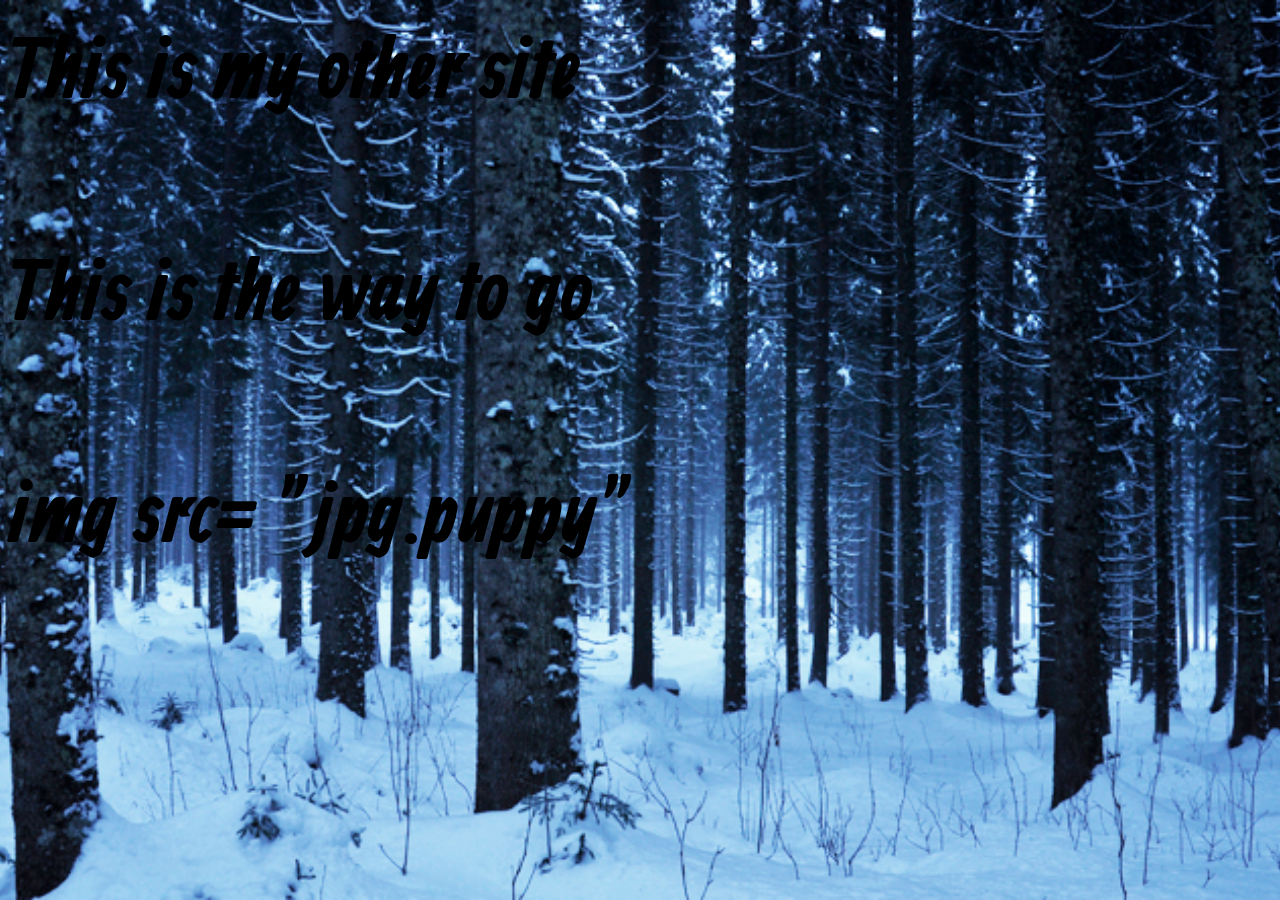
==== animal.html @ 691ff032 "new html" ====
<html>
<head>
  <link rel="stylesheet" href="style.css">
<link href="https://fonts.googleapis.com/css?family=Ranga|Cinzel" rel="stylesheet">			
<title>Super Duper Dropper</title>
<link href="favicon.ico" rel="icon" type="image/x-icon">
</head>
<body>
<h1>This is my other site
<p id="no">This is the way to go</p>
img src= "jpg.puppy"
</body>
</html>
---- style.css ----
#keyframes chocolate{
	0% {color:#4286f4;}
	25%{color:#9242f4;}
	50%{color:#f442d7;}
	75%{color:#e8f442;}
	100%{color:#42f4aa;}
}

@-webkit-keyframes chocolate{
	0% {color:#4286f4;}
	25%{color:#9242f4;}
	50%{color:#f442d7;}
	75%{color:#e8f442;}
	100%{color:#42f4aa;}
}
h1{
	-webkit-animation-name: chocolate; /* Safari 4.0 - 8.0 */
    	-webkit-animation-duration: 1s;
    	animation-name: chocolate;
  	animation-duration: 1s;
  	animation-iteration-count: infinite;
  	-webkit-animation-iteration-count: infinite;
	font-size:90px;
	font-family: 'Ranga', cursive;

}

img{
  height:400px;
  width:auto;
}

body {
  background: url("snow.jpeg") no-repeat center center fixed;
  -webkit-background-size: cover;
  -moz-background-size: cover;
  -o-background-size: cover;
  background-size: cover;
}


#meow{
	font-size:45px;
	color: purple;
	font-family: 'Eagle Lake', cursive;
}
#keyframes chocolate{
	0% {color:#4286f4;}
	25%{color:#9242f4;}
	50%{color:#f442d7;}
	75%{color:#e8f442;}
	100%{color:#42f4aa;}
}

@-webkit-keyframes chocolate{
	0% {color:#4286f4;}
	25%{color:#9242f4;}
	50%{color:#f442d7;}
	75%{color:#e8f442;}
	100%{color:#42f4aa;}
}
#yes{
	-webkit-animation-name: chocolate; /* Safari 4.0 - 8.0 */
    	-webkit-animation-duration: 1s;
    	animation-name: chocolate;
  	animation-duration: 1s;
  	animation-iteration-count: infinite;
  	-webkit-animation-iteration-count: infinite;
	font-size:60px;
	font-family: 'Cinzel', serif;

}
ol{
  color: white;
  font-size: 30px;
}

table,th,td{
	border: 1px red;
	border-style: solid;
}
th{
	background-color: #19e8d3;
	color: white;
}
td{
	background-color: #ffffff;
	color: black;
}
#Lion{
	margin-left:25%
}
#sexy{

}
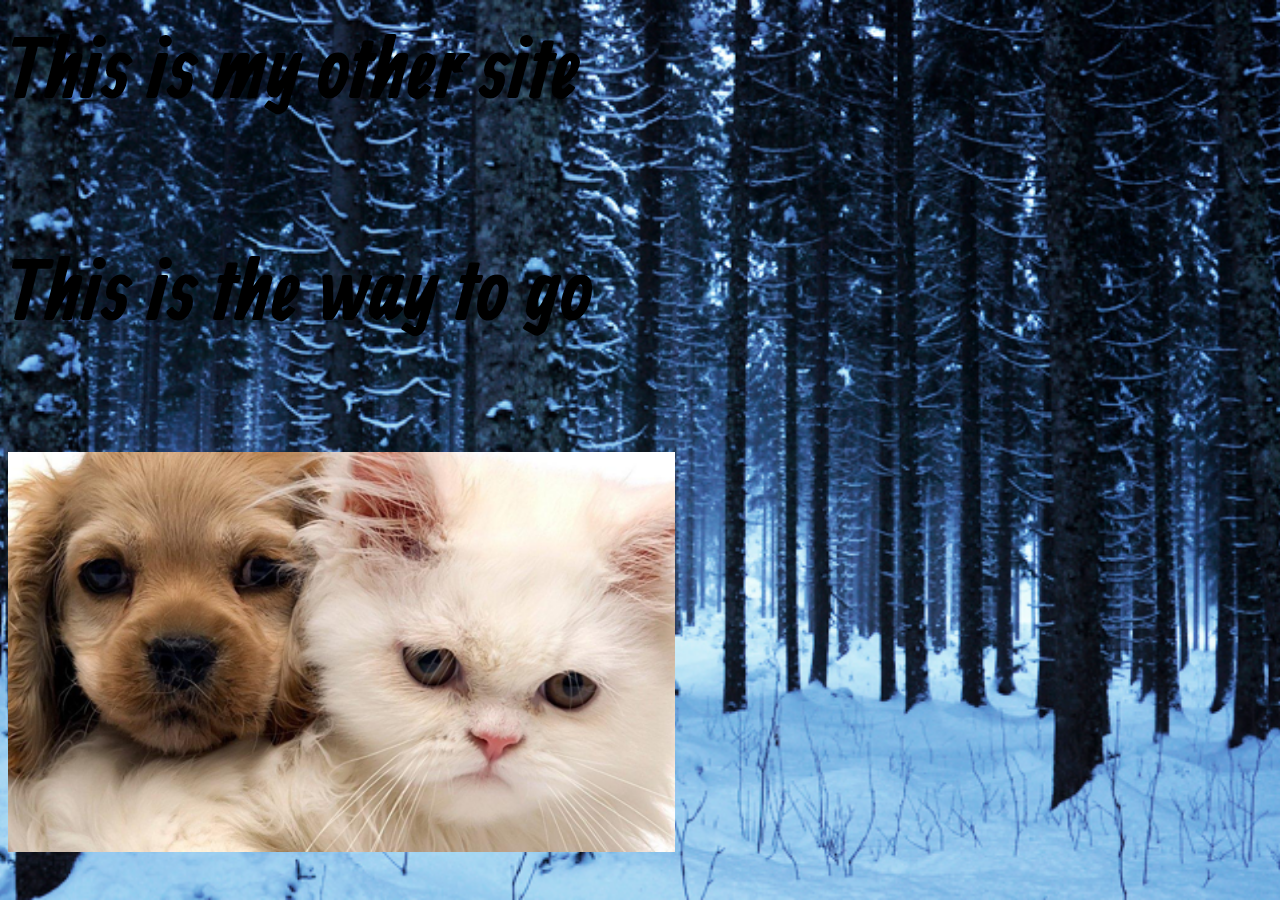
==== commit 4e8ae1bd: "html" ====
--- a/animal.html
+++ b/animal.html
@@ -1,14 +1,13 @@
 <html>
 <head>
   <link rel="stylesheet" href="style.css">
-<link href="https://fonts.googleapis.com/css?family=Ranga|Cinzel" rel="stylesheet">			
+<link href="https://fonts.googleapis.com/css?family=Ranga|Cinzel" rel="stylesheet">
 <title>Super Duper Dropper</title>
 <link href="favicon.ico" rel="icon" type="image/x-icon">
 </head>
 <body>
 <h1>This is my other site
 <p id="no">This is the way to go</p>
-img src= "jpg.puppy"
+<img src= "jpg.puppy">
 </body>
 </html>
-
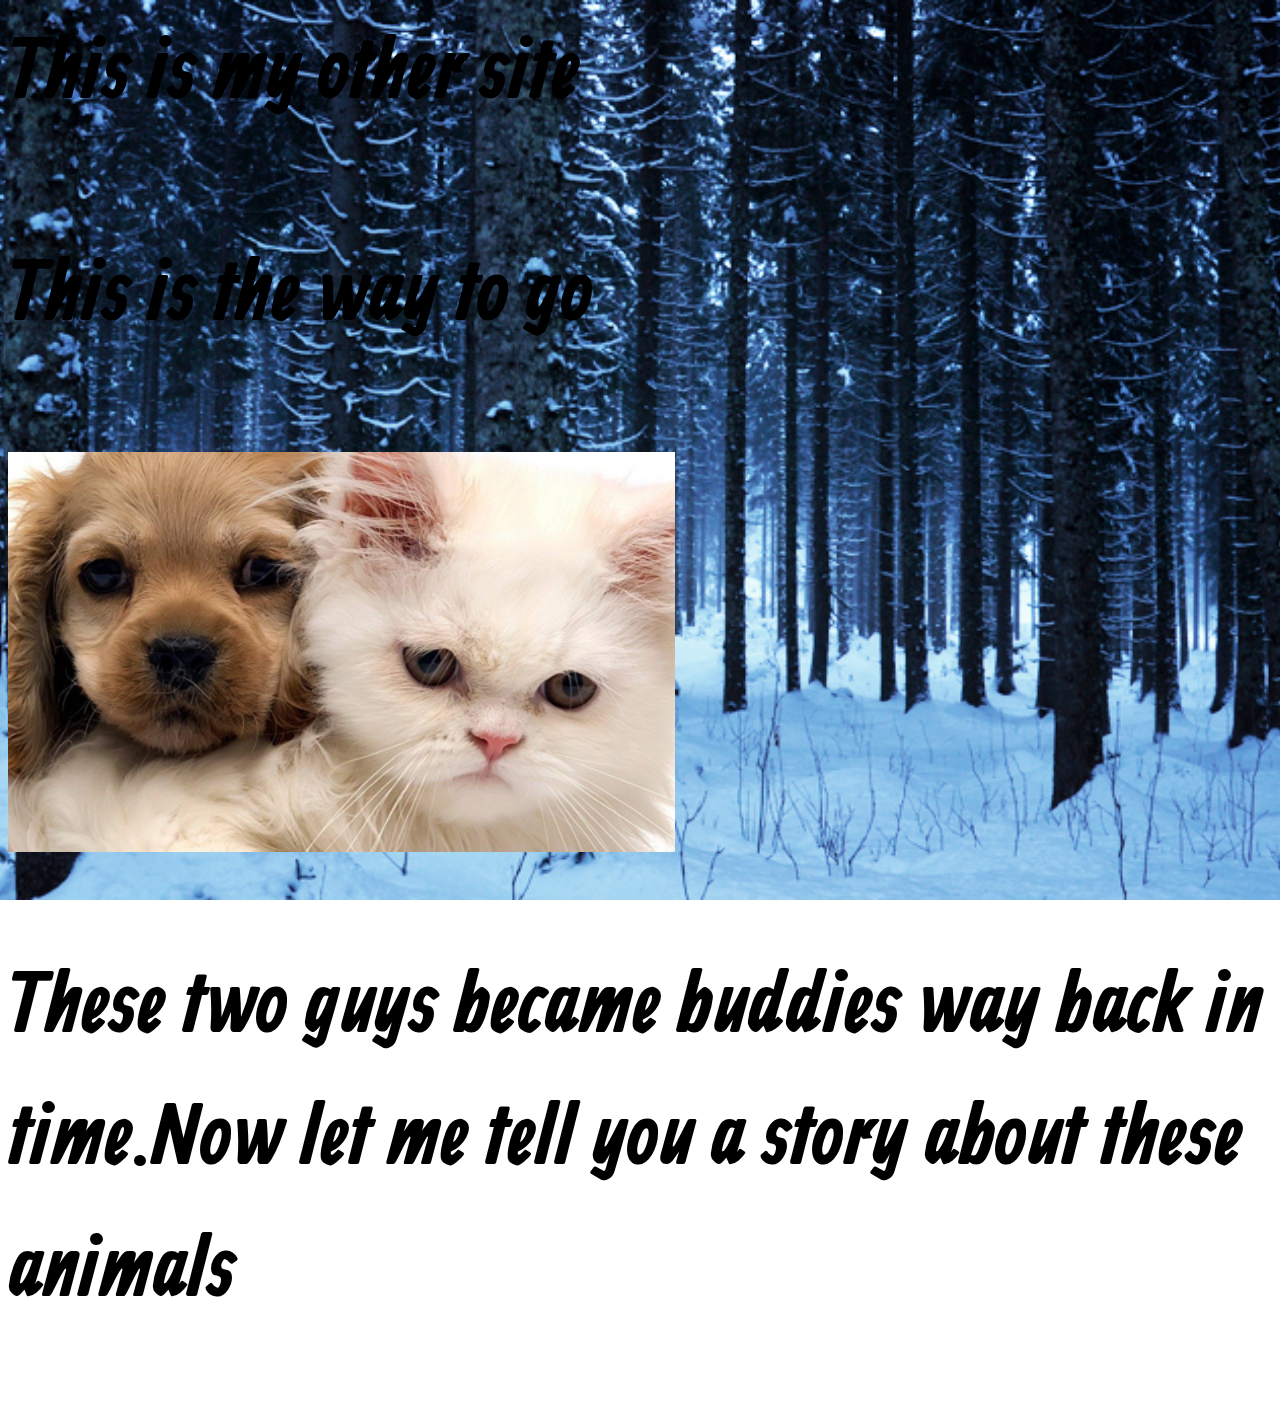
==== commit e953bcc9: "nice" ====
--- a/animal.html
+++ b/animal.html
@@ -9,5 +9,6 @@
 <h1>This is my other site
 <p id="no">This is the way to go</p>
 <img src= "jpg.puppy">
+<p id="Just">These two guys became buddies way back in time.Now let me tell you a story about these animals
 </body>
 </html>
--- a/style.css
+++ b/style.css
@@ -89,7 +89,9 @@
 }
 #Lion{
 	margin-left:25%
+	height:200px;
+	width:auto;
 }
-#sexy{
-
+#nice{
+ color: white;
 }
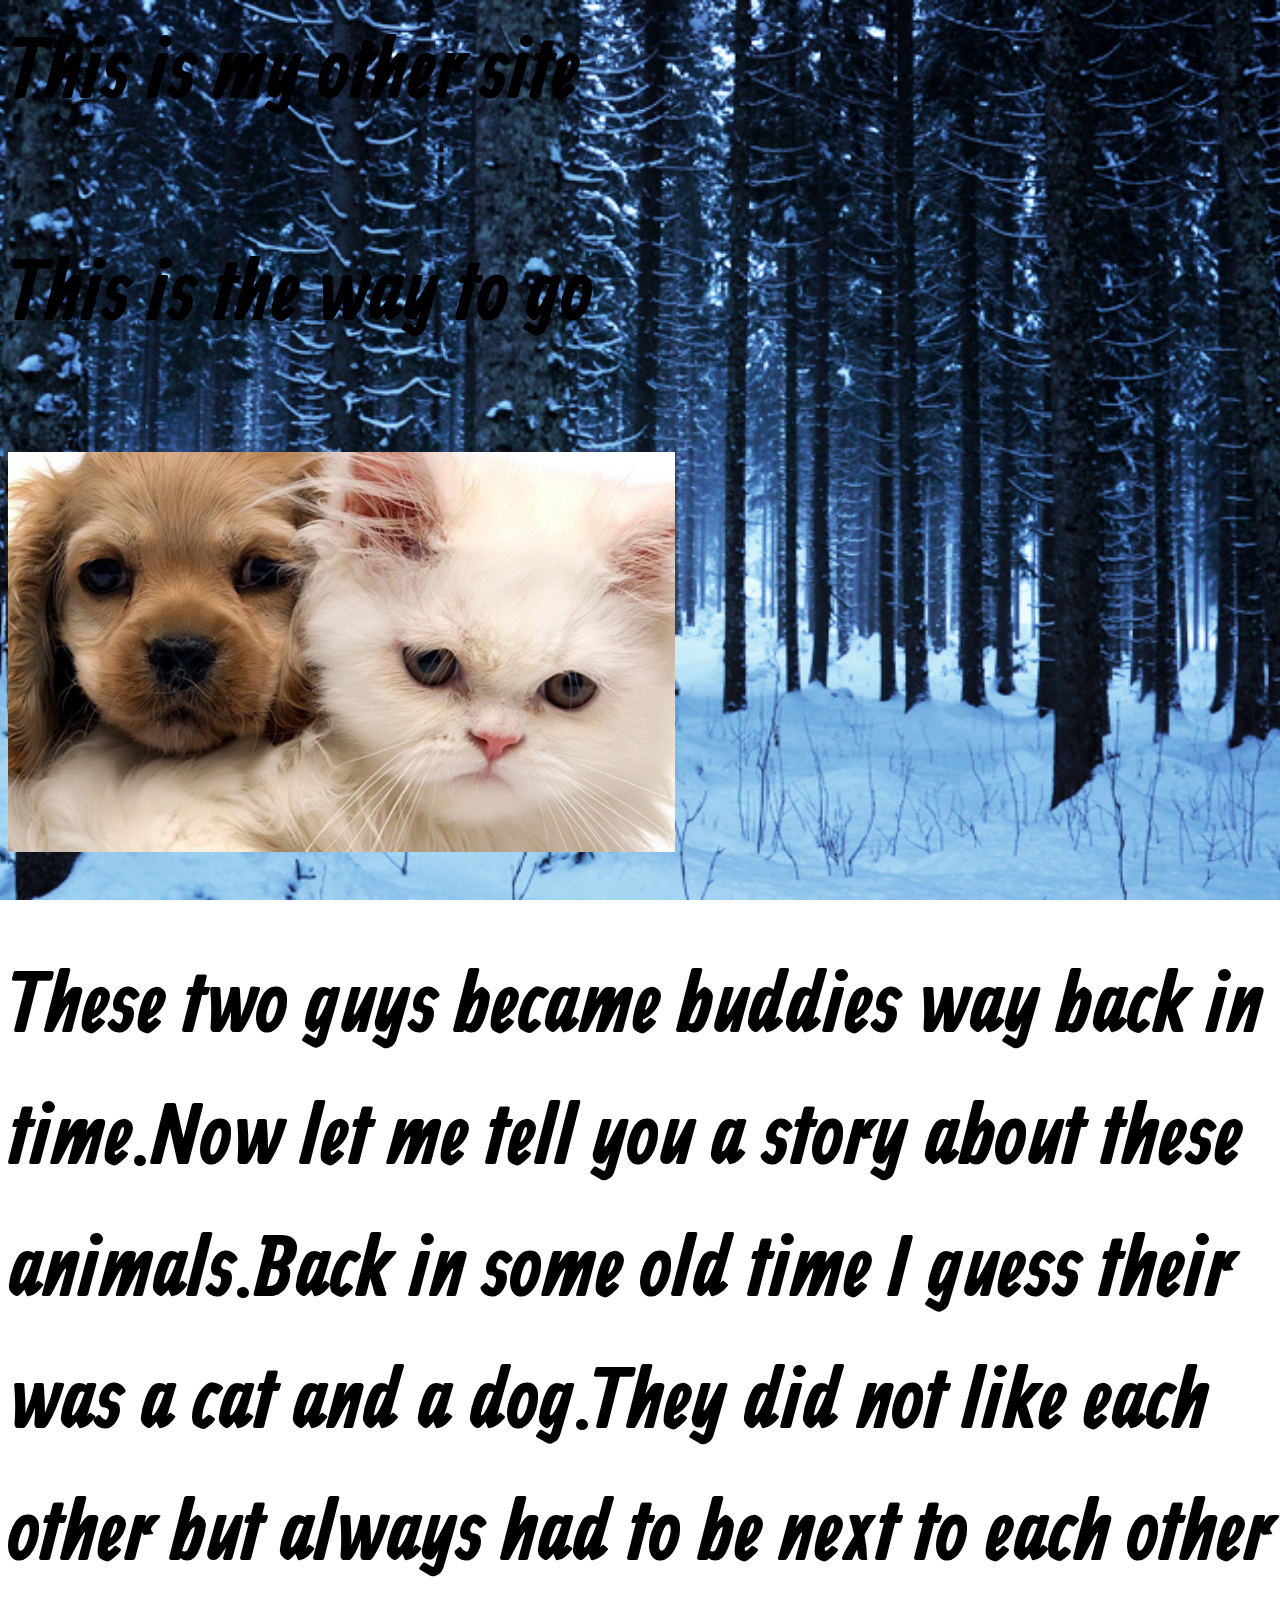
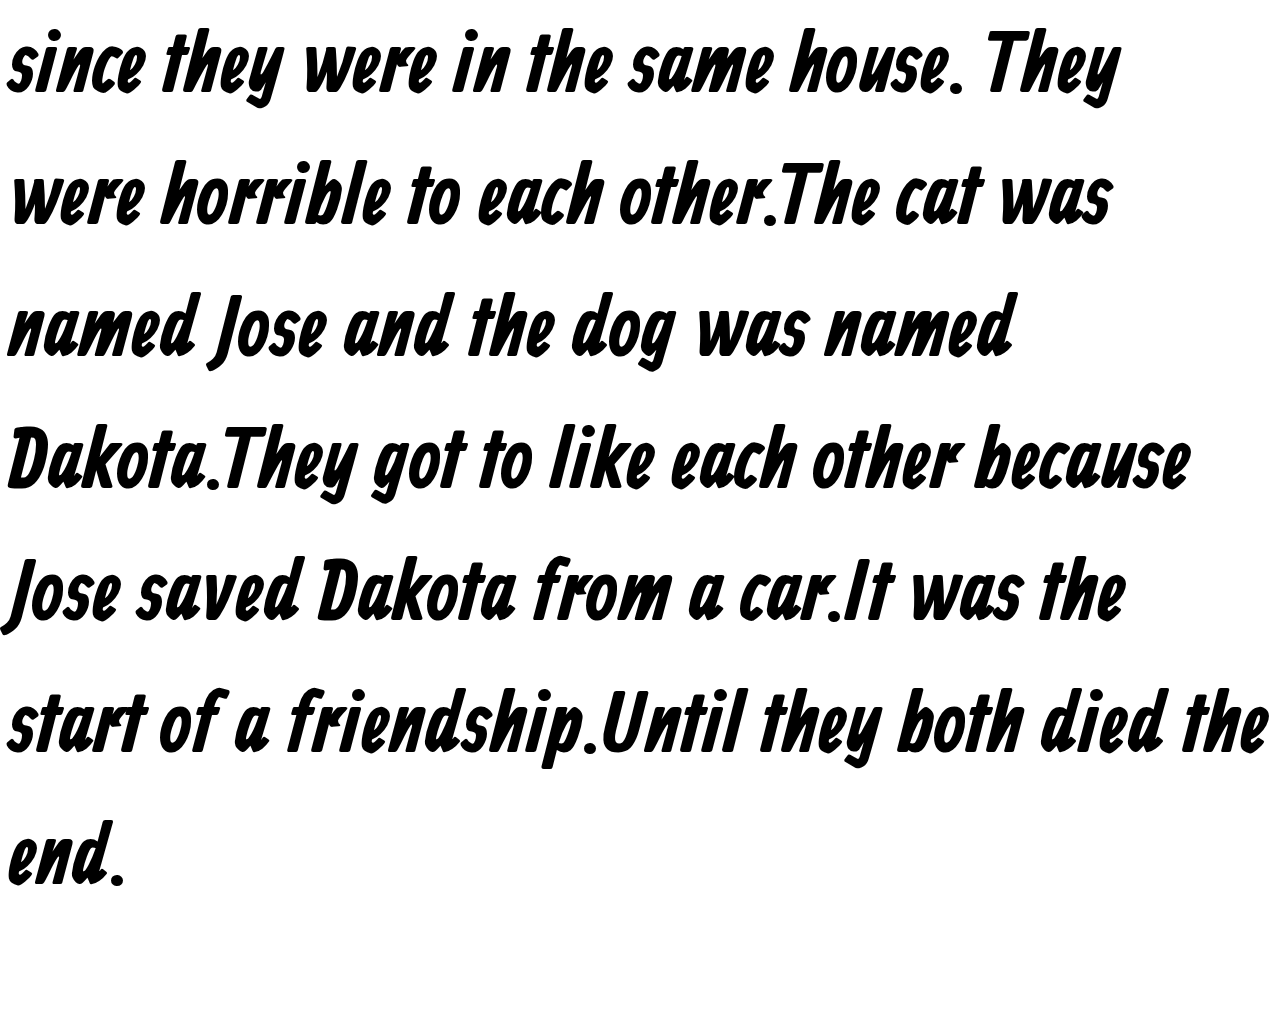
==== commit 8acaf495: "nice'" ====
--- a/animal.html
+++ b/animal.html
@@ -9,6 +9,6 @@
 <h1>This is my other site
 <p id="no">This is the way to go</p>
 <img src= "jpg.puppy">
-<p id="Just">These two guys became buddies way back in time.Now let me tell you a story about these animals
+<p id="Just">These two guys became buddies way back in time.Now let me tell you a story about these animals.Back in some old time I guess their was a cat and a dog.They did not like each other but always had to be next to each other since they were in the same house. They were horrible to each other.The cat was named Jose and the dog was named Dakota.They got to like each other because Jose saved Dakota from a car.It was the start of a friendship.Until they both died the end.
 </body>
 </html>
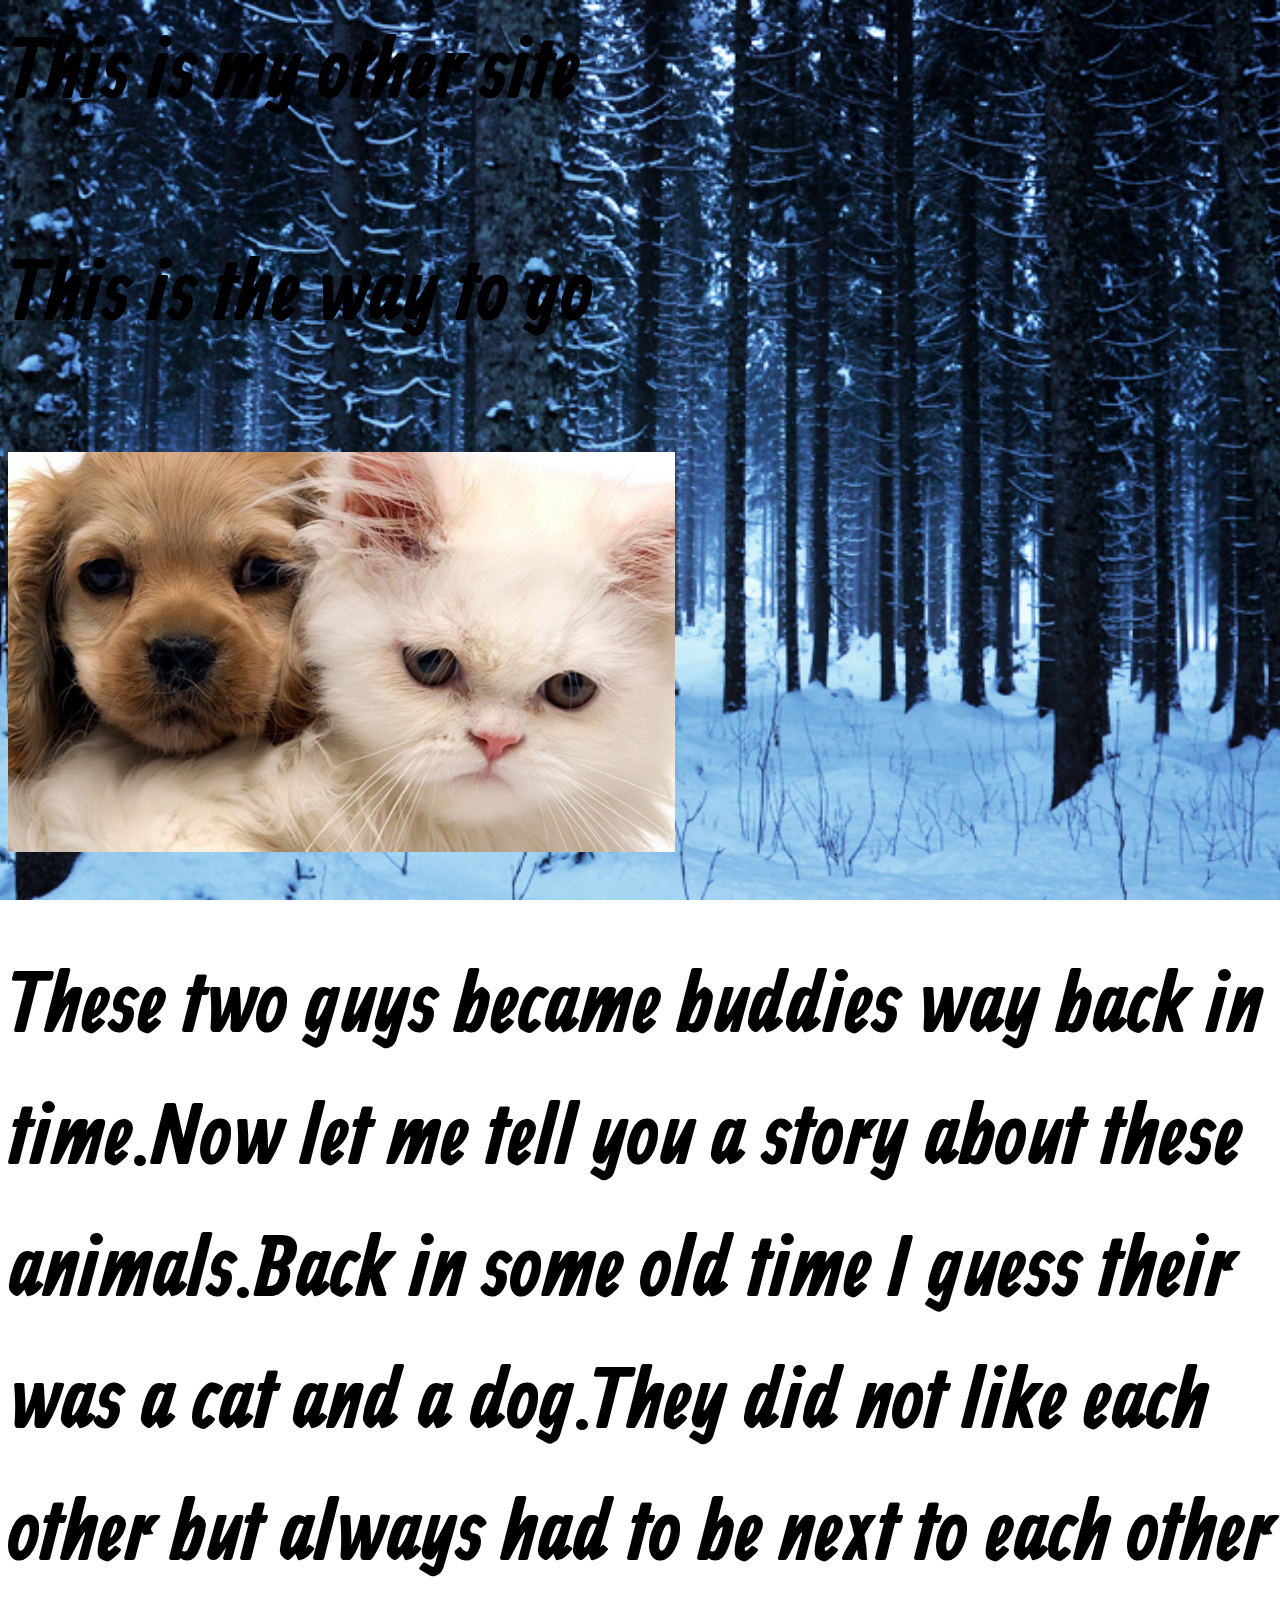
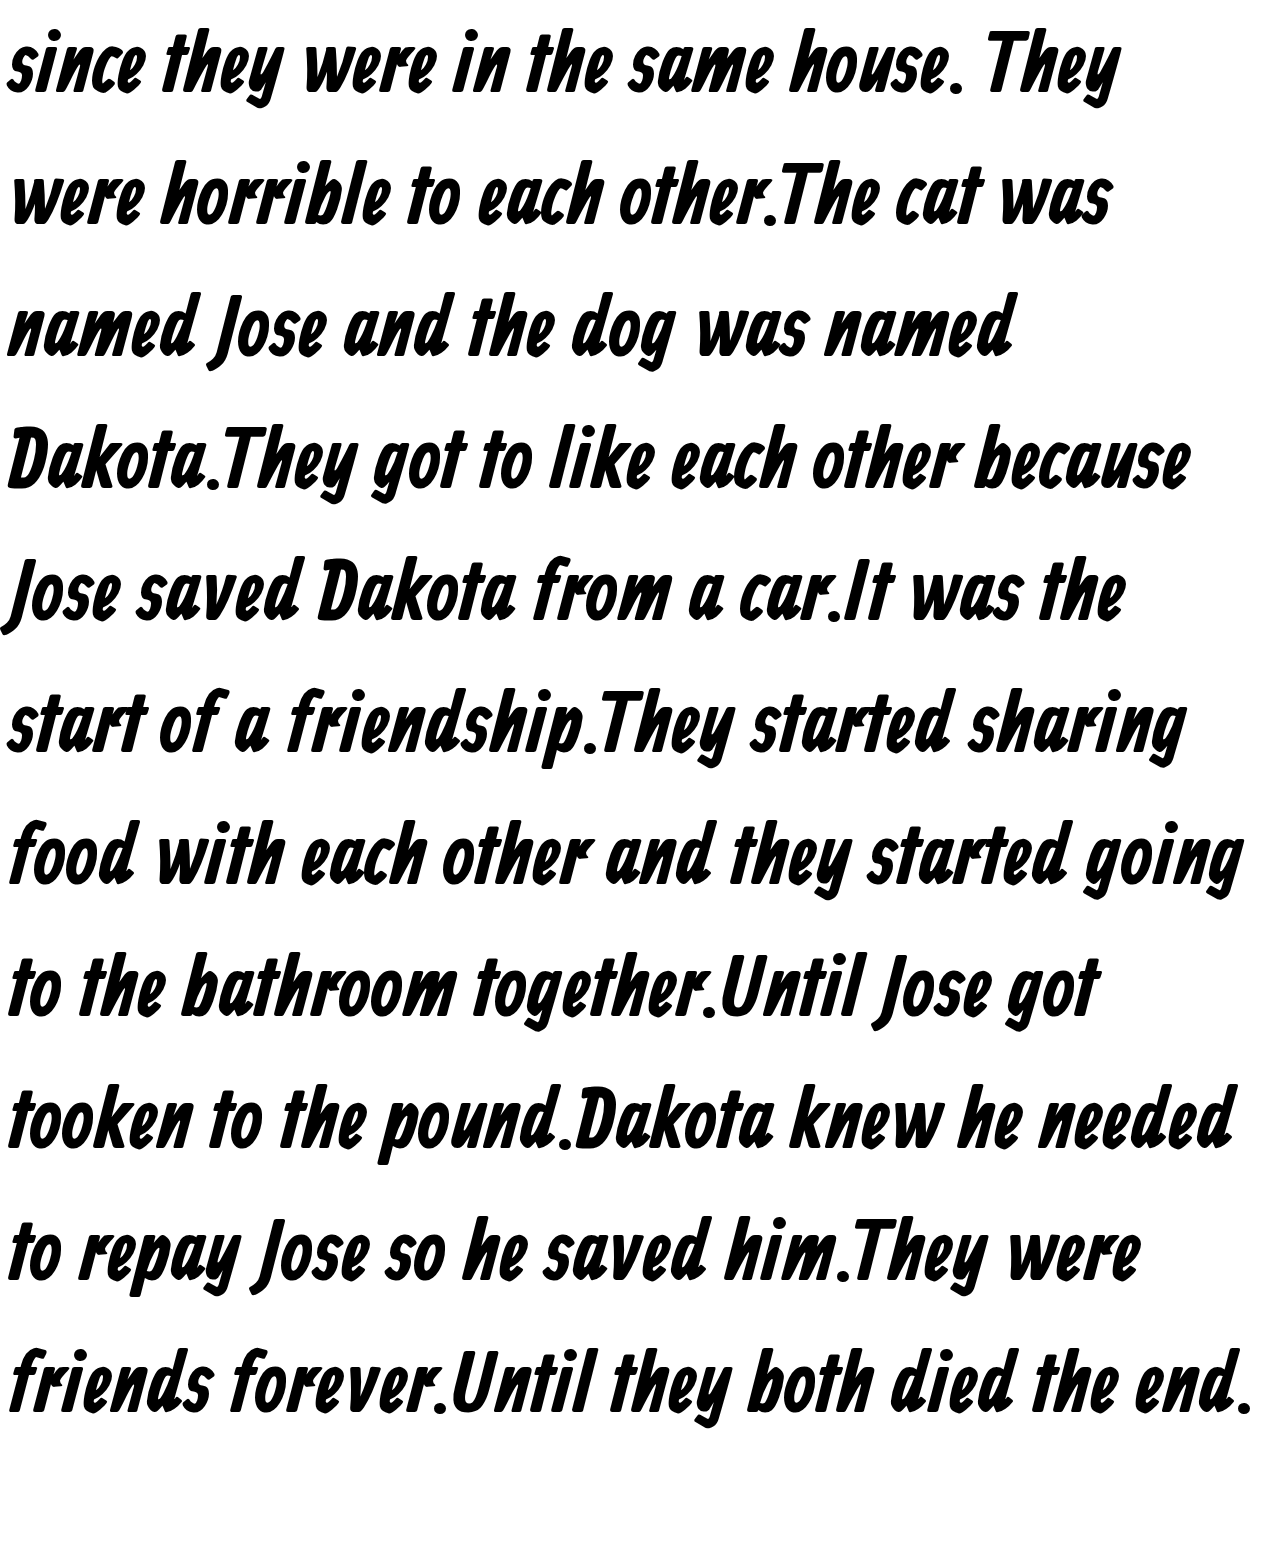
==== commit 23fa9d80: "new" ====
--- a/animal.html
+++ b/animal.html
@@ -9,6 +9,6 @@
 <h1>This is my other site
 <p id="no">This is the way to go</p>
 <img src= "jpg.puppy">
-<p id="Just">These two guys became buddies way back in time.Now let me tell you a story about these animals.Back in some old time I guess their was a cat and a dog.They did not like each other but always had to be next to each other since they were in the same house. They were horrible to each other.The cat was named Jose and the dog was named Dakota.They got to like each other because Jose saved Dakota from a car.It was the start of a friendship.Until they both died the end.
+<p id="Just">These two guys became buddies way back in time.Now let me tell you a story about these animals.Back in some old time I guess their was a cat and a dog.They did not like each other but always had to be next to each other since they were in the same house. They were horrible to each other.The cat was named Jose and the dog was named Dakota.They got to like each other because Jose saved Dakota from a car.It was the start of a friendship.They started sharing food with each other and they started going to the bathroom together.Until Jose got tooken to the pound.Dakota knew he needed to repay Jose so he saved him.They were friends forever.Until they both died the end.
 </body>
 </html>
